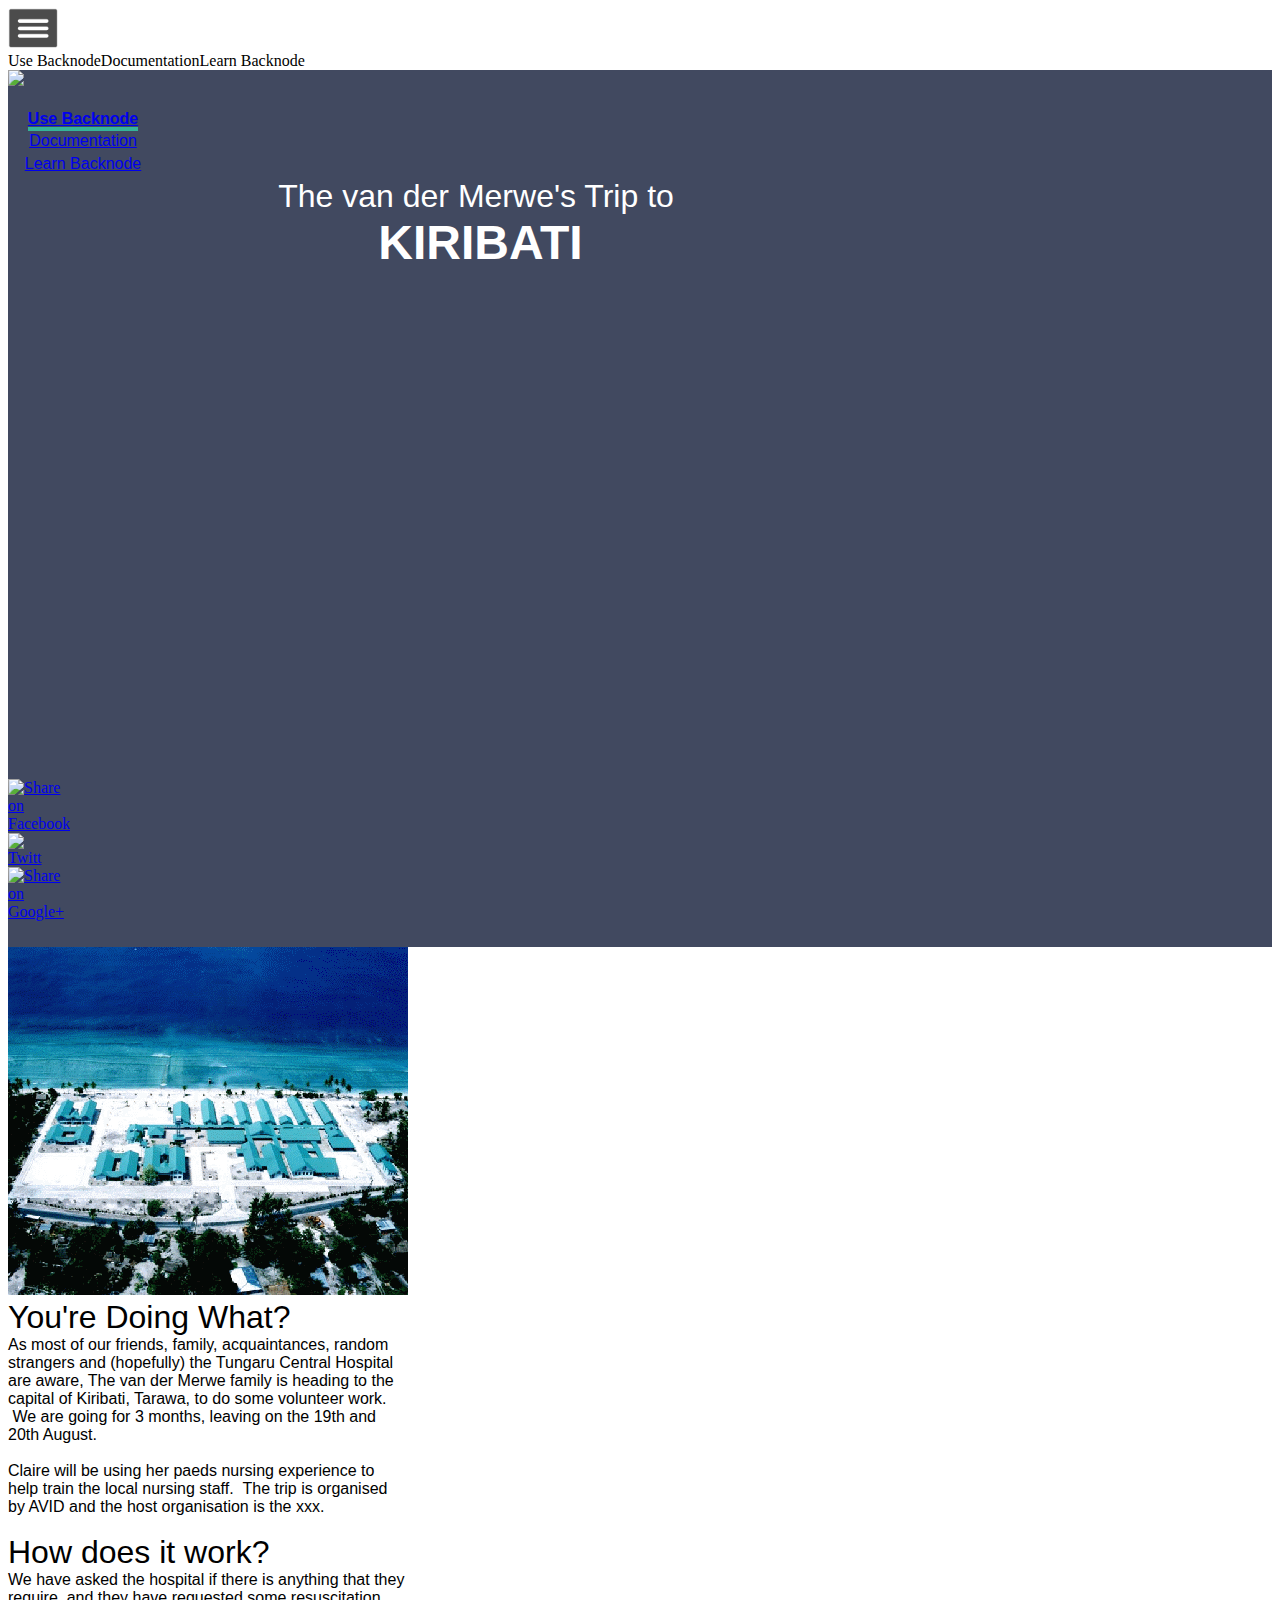
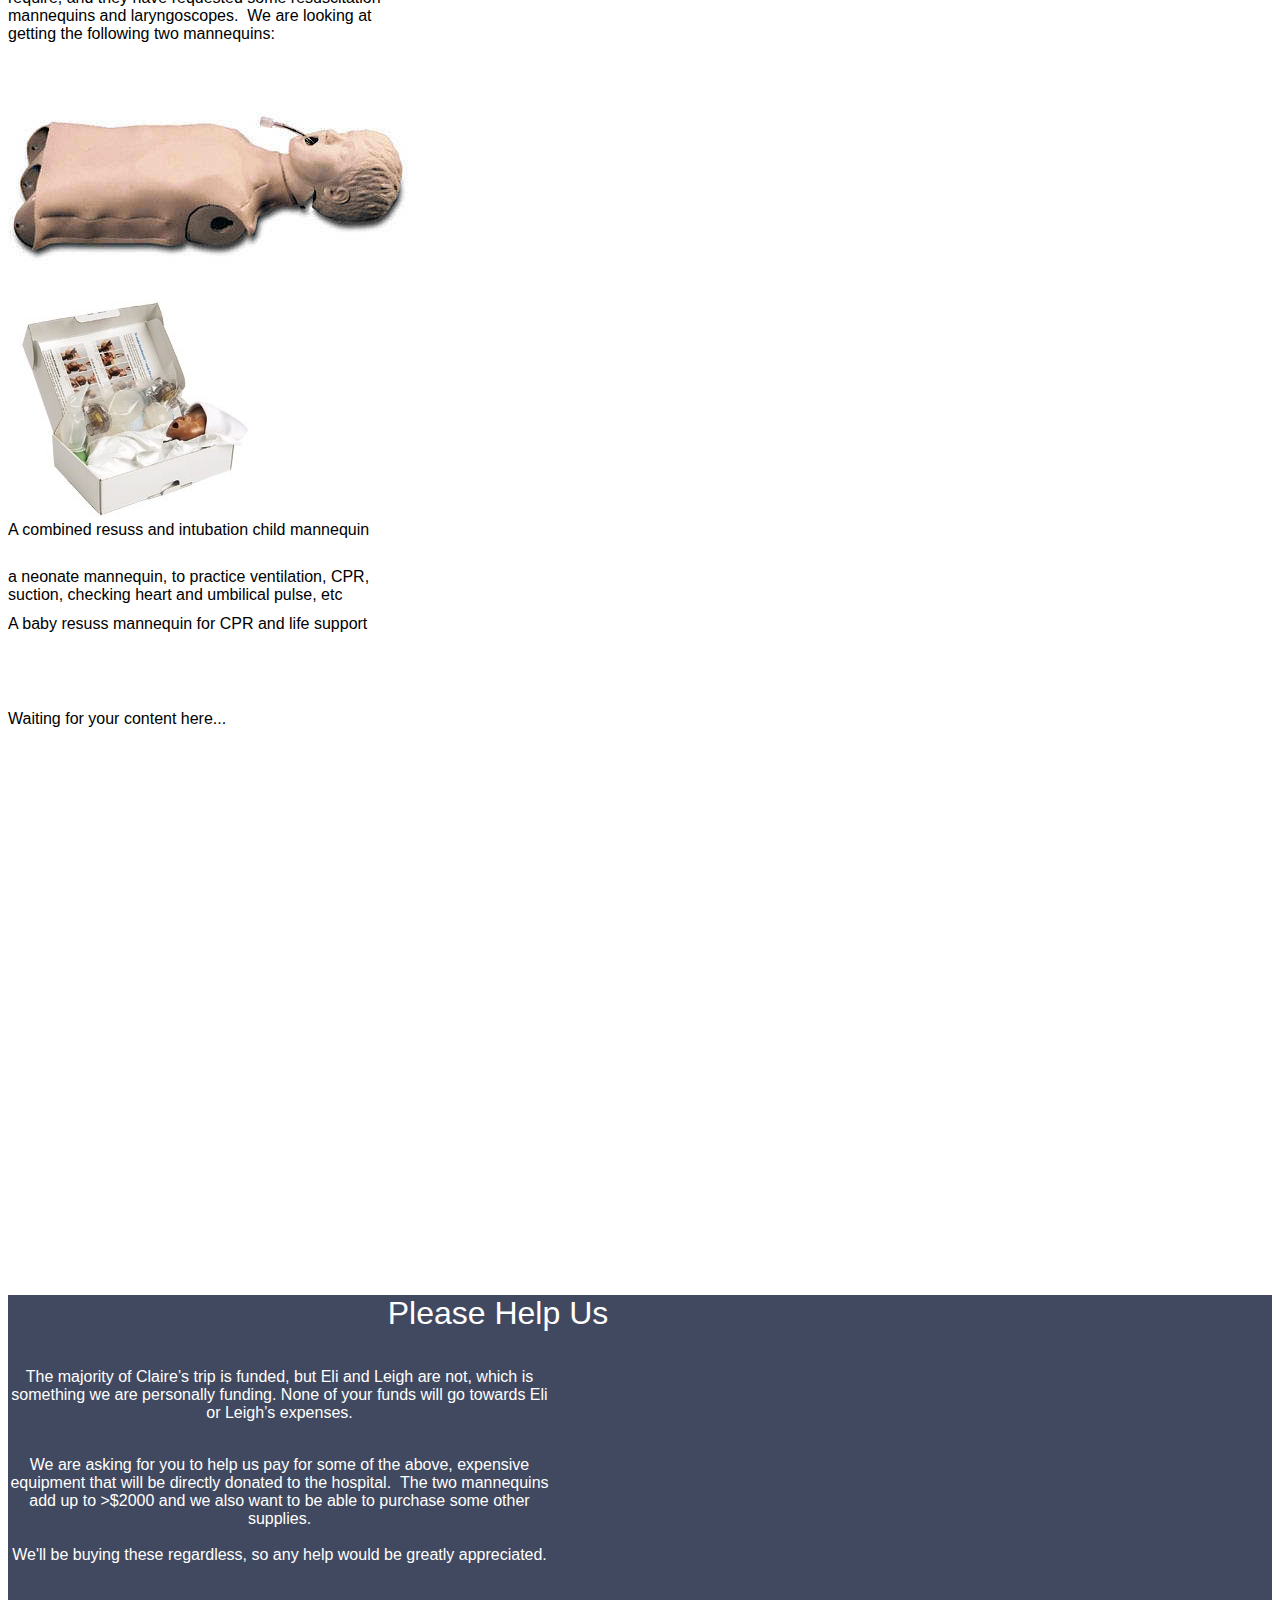
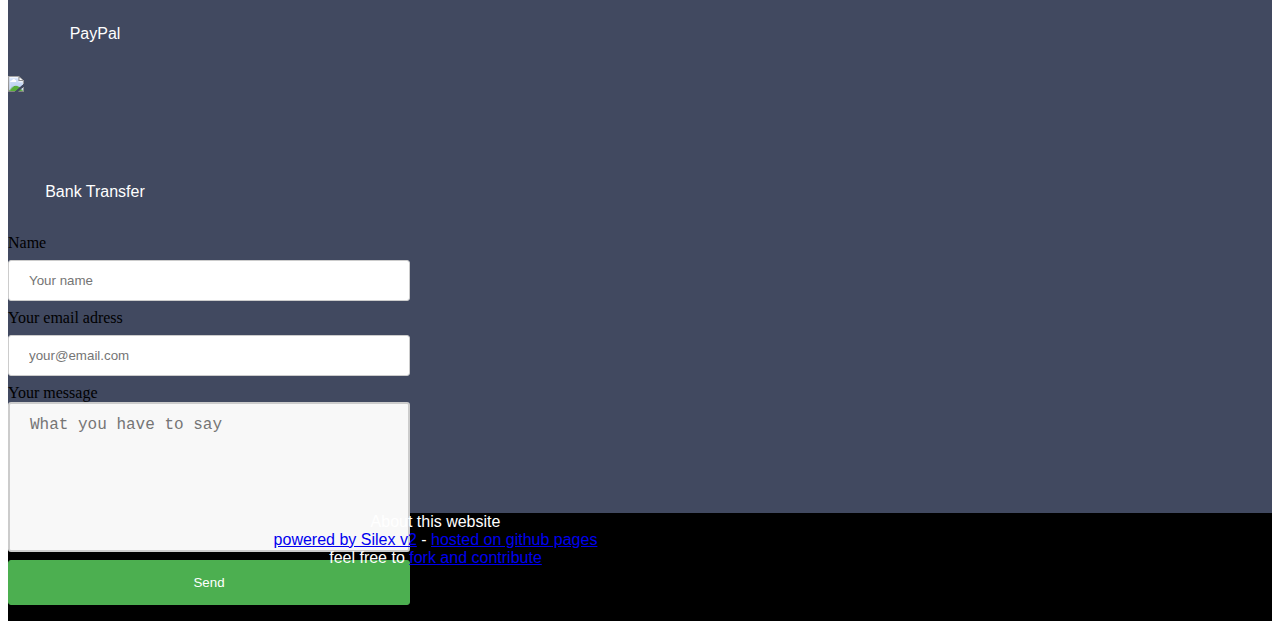
==== index.html @ 99e4c8b5 "Create index.html" ====
<!DOCTYPE html>
<html>

<head>
    <title>Backnode</title>
    <meta charset="UTF-8">
    <meta name="generator" content="Silex v2.2.7">
    <!-- leave this for stats -->
    <script type="text/javascript" src="//editor.silex.me/static/2.7/jquery.js" data-silex-static=""></script>
    <script type="text/javascript" src="//editor.silex.me/static/2.7/jquery-ui.js" data-silex-static=""></script>

    <script type="text/javascript" src="//editor.silex.me/static/2.7/pageable.js" data-silex-static=""></script>
    <script type="text/javascript" src="//editor.silex.me/static/2.7/front-end.js" data-silex-static=""></script>
    <!-- Normalize -->
    <link href="//editor.silex.me/static/2.7/normalize.css" rel="stylesheet" data-silex-static="">
    <!-- Silex style -->
    <link href="//editor.silex.me/static/2.7/front-end.css" rel="stylesheet" data-silex-static="">

    <style type="text/css" class="silex-style">
        /*
        	Here are the CSS styles of your website.
        
        	Bellow are some examples, like the styles which you can apply to your text in the text editor.
        
        	See this page for help on CSS
        	https://developer.mozilla.org/en-US/docs/Web/Guide/CSS/Getting_started
        
        	In the advanced "Apollo" mode, you will be able to add CSS classes to Silex elements,
        	and then apply a CSS style to it here.
        */
        /* define a style for Title, Headings and Normal texts */
        
        .title,
        .heading1,
        .heading2,
        .heading3,
        .normal {
            color: #666666;
            font-family: verdana, arial;
            margin: 0;
        }
        /* title style */
        
        .title {
            font-size: 45px;
        }
        /* special classes, dedicace to leo */
        
        body {
            padding: 0;
        }
        
        .editable-style.full-width {
            width: 2000px;
            left: 0;
        }
        
        .editable-style.centered {
            left: 50%;
            width: 980px;
            margin-left: -490px;
            position: absolute;
        }
        
        .editable-style.right-aligned {
            right: 0;
            left: auto;
        }
        
        .silex-runtime .editable-style.full-width {
            width: 100%;
        }
        /* website styles */
        
        .normal,
        .heading1 {
            font-weight: normal;
            color: white;
        }
        
        .heading2 {
            font-weight: normal;
            color: black;
            color: white;
        }
        
        .page-content .heading1 {
            font-size: 36px;
            font-family: sans-serif;
            color: #3D3D3D;
            font-weight: normal;
        }
        
        .page-content .normal {
            color: #818181;
        }
        /* NAV */
        
        .nav div {
            color: white;
            font-family: sans-serif;
            font-size: 16px;
            font-weight: normal;
        }
        
        .nav a.page-link-active {
            font-weight: bold;
            border-bottom: 4px solid #34b399;
        }
        /* override default links style */
        
        .editable-style.nav a:hover {
            text-decoration: initial;
        }
        /* prevent the body to have a margin on top in mobile version */
        
        body {
            padding-top: 0 !important;
        }
    </style>
    <script type="text/javascript" class="silex-script"></script>

    <style class="silex-inline-styles" type="text/css">
        .silex-id-1439555806958-90 {
            cursor: auto;
            background-color: rgb(255, 255, 255);
        }
        
        .silex-id-1484951384737-1 {
            top: 0px;
            left: 0px;
            background-image: url('../../../../../../../libs/templates/silex-templates/online-service/assets/background_header.jpg');
            background-position: center right;
            min-width: 945px;
            background-size: cover;
            background-repeat: no-repeat;
            background-color: rgba(65, 73, 96, 1);
            background-attachment: scroll;
        }
        
        .silex-id-1484951384736-0 {
            min-height: 693px;
            background-color: transparent;
            width: 945px;
            top: 15px;
            left: 654px;
        }
        
        @media only screen and (max-width: 480px),
        only screen and (max-device-width: 480px) {
            .silex-id-1484951384736-0 {
                min-height: 302px;
                top: 168px;
                left: 12px;
                width: 445px;
            }
        }
        
        .silex-id-1439555803858-60 {
            width: 945px;
            top: 26px;
            left: -1px;
            background-color: transparent;
            min-height: 47px;
        }
        
        .silex-id-1439555803976-61 {
            width: 298.605px;
            top: 2px;
            left: 3px;
            min-height: 40px;
        }
        
        .silex-id-1439555803757-59 {
            width: 150px;
            top: 15px;
            left: 471px;
            background-color: transparent;
            min-height: 22px;
        }
        
        .silex-id-1439555803655-58 {
            width: 150px;
            top: 15px;
            left: 636px;
            background-color: transparent;
            min-height: 23px;
        }
        
        .silex-id-1439555803551-57 {
            width: 150px;
            top: 15px;
            left: 794px;
            background-color: transparent;
            min-height: 23px;
        }
        
        .silex-id-1439555803032-54 {
            width: 945px;
            top: 253px;
            left: 0px;
            background-color: transparent;
            min-height: 87px;
        }
        
        @media only screen and (max-width: 480px),
        only screen and (max-device-width: 480px) {
            .silex-id-1439555803032-54 {
                top: 61px;
                left: 11px;
                width: 423px;
                min-height: 52px;
            }
        }
        
        .silex-id-1492777224370-7 {
            width: 46px;
            min-height: 168px;
            background-color: transparent;
            top: 217px;
            left: 0px;
        }
        
        @media only screen and (max-width: 480px),
        only screen and (max-device-width: 480px) {
            .silex-id-1492777224370-7 {
                top: 0px;
                left: 178px;
                width: 113px;
                min-height: 95px;
            }
        }
        
        .silex-id-1484951794946-5 {
            top: 591px;
            left: 0px;
            min-width: 945px;
        }
        
        @media only screen and (max-width: 480px),
        only screen and (max-device-width: 480px) {
            .silex-id-1484951794946-5 {
                top: 535px;
                left: 0px;
            }
        }
        
        .silex-id-1484951794946-4 {
            min-height: 1363px;
            background-color: transparent;
            top: 15px;
            left: 211px;
            width: 945px;
        }
        
        @media only screen and (max-width: 480px),
        only screen and (max-device-width: 480px) {
            .silex-id-1484951794946-4 {
                min-height: 1689px;
            }
        }
        
        .silex-id-1439555805416-75 {
            width: 400px;
            top: 60px;
            left: 464px;
            min-height: 348px;
        }
        
        @media only screen and (max-width: 480px),
        only screen and (max-device-width: 480px) {
            .silex-id-1439555805416-75 {
                top: 36px;
                left: 11px;
                width: 423px;
                min-height: 248px;
            }
        }
        
        .silex-id-1439555805723-78 {
            width: 400px;
            top: 145px;
            left: 46px;
            background-color: transparent;
            min-height: 178px;
        }
        
        @media only screen and (max-width: 480px),
        only screen and (max-device-width: 480px) {
            .silex-id-1439555805723-78 {
                top: 29px;
                left: 23px;
                width: 400px;
                min-height: 119px;
            }
        }
        
        .silex-id-1439555805211-73 {
            width: 400px;
            top: 480px;
            left: 475px;
            background-color: transparent;
            min-height: 146px;
        }
        
        .silex-id-1439555805314-74 {
            width: 255px;
            top: 664px;
            left: 140px;
            min-height: 137px;
        }
        
        @media only screen and (max-width: 480px),
        only screen and (max-device-width: 480px) {
            .silex-id-1439555805314-74 {
                top: 697px;
                left: 11px;
                width: 423px;
                min-height: 123px;
            }
        }
        
        .silex-id-1501820984664-0 {
            width: 228px;
            min-height: 190px;
            top: 828px;
            left: 152px;
        }
        
        .silex-id-1501821199536-1 {
            width: 405px;
            top: 709px;
            left: 444px;
            background-color: transparent;
            min-height: 47px;
        }
        
        .silex-id-1501821231009-2 {
            width: 405px;
            top: 865px;
            left: 443px;
            background-color: transparent;
            min-height: 47px;
        }
        
        .silex-id-1501821257103-3 {
            width: 405px;
            top: 1101px;
            left: 448px;
            background-color: transparent;
            min-height: 47px;
        }
        
        .silex-id-1484952760464-11 {
            min-height: 100px;
            top: 439px;
            left: 0px;
        }
        
        .silex-id-1484952760463-10 {
            min-height: 585px;
            background-color: transparent;
        }
        
        .silex-id-1484952775498-12 {
            min-height: 288px;
            width: 877px;
            top: 58px;
            left: 33px;
        }
        
        .silex-id-1484951945204-7 {
            top: 4107px;
            left: 0px;
            background-color: rgba(65, 73, 96, 1);
            min-width: 945px;
        }
        
        @media only screen and (max-width: 480px),
        only screen and (max-device-width: 480px) {
            .silex-id-1484951945204-7 {
                top: 2052px;
                left: 0px;
            }
        }
        
        .silex-id-1484951945204-6 {
            min-height: 756px;
            background-color: transparent;
            top: 15px;
            left: 211px;
            width: 945px;
        }
        
        @media only screen and (max-width: 480px),
        only screen and (max-device-width: 480px) {
            .silex-id-1484951945204-6 {
                min-height: 676px;
            }
        }
        
        .silex-id-1439555806543-86 {
            width: 980px;
            top: 32px;
            left: -17px;
            background-color: transparent;
            min-height: 57px;
        }
        
        .silex-id-1439555806441-85 {
            width: 543px;
            top: 101px;
            left: 392px;
            background-color: transparent;
            min-height: 241px;
        }
        
        .silex-id-1501821373659-4 {
            width: 174px;
            top: 142px;
            left: 19px;
            background-color: transparent;
            min-height: 51px;
        }
        
        .silex-id-1439555806236-83 {
            width: 91px;
            top: 121px;
            left: 259px;
            min-height: 91px;
        }
        
        .silex-id-1501821405808-5 {
            width: 174px;
            top: 308px;
            left: 24px;
            background-color: transparent;
            min-height: 51px;
        }
        
        .silex-id-1501821440241-6 {
            width: 402px;
            height: 279px;
            background-color: transparent;
            top: 387px;
            left: 391px;
        }
        
        .silex-id-1484952021004-9 {
            min-height: 100px;
            top: 4107px;
            left: 0px;
            background-color: rgba(0, 0, 0, 1);
        }
        
        .silex-id-1484952021003-8 {
            min-height: 108px;
            background-color: transparent;
        }
        
        .silex-id-1439555802805-52 {
            width: 855px;
            top: 24px;
            left: 45px;
            background-color: transparent;
            min-height: 55px;
        }
    </style>











    <script type="text/javascript" class="silex-json-styles">
        [{"desktop":{"silex-id-1439555806958-90":{"cursor":"auto","background-color":"rgb(255, 255, 255)"},"silex-id-1439555806749-88":{"width":"100px","top":"1698px","left":"0px","background-color":"rgb(65, 73, 96)","min-height":"501px"},"silex-id-1439555806648-87":{"width":"980px","top":"18px","left":"1002px","background-color":"transparent","min-height":"461px"},"silex-id-1439555806543-86":{"width":"980px","top":"32px","left":"-17px","background-color":"transparent","min-height":"57px"},"silex-id-1439555806441-85":{"width":"543px","top":"101px","left":"392px","background-color":"transparent","min-height":"241px"},"silex-id-1439555806236-83":{"width":"91px","top":"121px","left":"259px","min-height":"91px"},"silex-id-1439555805825-79":{"width":"980px","top":"468px","left":"510px","background-color":"transparent","min-height":"1193px"},"silex-id-1439555805723-78":{"width":"400px","top":"145px","left":"46px","background-color":"transparent","min-height":"178px"},"silex-id-1439555805416-75":{"width":"400px","top":"60px","left":"464px","min-height":"348px"},"silex-id-1439555805314-74":{"width":"255px","top":"664px","left":"140px","min-height":"137px"},"silex-id-1439555805211-73":{"width":"400px","top":"480px","left":"475px","background-color":"transparent","min-height":"146px"},"silex-id-1439555804395-65":{"width":"21px","top":"10px","left":"466px","opacity":"0.8","min-height":"19px"},"silex-id-1439555804293-64":{"width":"25px","top":"7px","left":"424px","opacity":"0.8","min-height":"25px"},"silex-id-1439555804192-63":{"width":"13.3333px","top":"9px","left":"386px","opacity":"0.8","min-height":"22px"},"silex-id-1439555803976-61":{"width":"298.605px","top":"2px","left":"3px","min-height":"40px"},"silex-id-1439555803858-60":{"width":"945px","top":"26px","left":"-1px","background-color":"transparent","min-height":"47px"},"silex-id-1439555803757-59":{"width":"150px","top":"15px","left":"471px","background-color":"transparent","min-height":"22px"},"silex-id-1439555803655-58":{"width":"150px","top":"15px","left":"636px","background-color":"transparent","min-height":"23px"},"silex-id-1439555803551-57":{"width":"150px","top":"15px","left":"794px","background-color":"transparent","min-height":"23px"},"silex-id-1439555803032-54":{"width":"945px","top":"253px","left":"0px","background-color":"transparent","min-height":"87px"},"silex-id-1439555802805-52":{"width":"855px","top":"24px","left":"45px","background-color":"transparent","min-height":"55px"},"silex-id-1484951384736-0":{"min-height":"693px","background-color":"transparent","width":"945px","top":"15px","left":"654px"},"silex-id-1484951384737-1":{"top":"0px","left":"0px","background-image":"url('../../../../../../../libs/templates/silex-templates/online-service/assets/background_header.jpg')","background-position":"center right","min-width":"945px","background-size":"cover","background-repeat":"no-repeat","background-color":"rgba(65,73,96,1)","background-attachment":"scroll"},"silex-id-1484951659147-2":{"min-height":"100px","background-color":"transparent"},"silex-id-1484951794946-4":{"min-height":"1363px","background-color":"transparent","top":"15px","left":"211px","width":"945px"},"silex-id-1484951794946-5":{"top":"591px","left":"0px","min-width":"945px"},"silex-id-1484951945204-6":{"min-height":"756px","background-color":"transparent","top":"15px","left":"211px","width":"945px"},"silex-id-1484951945204-7":{"top":"4107px","left":"0px","background-color":"rgba(65,73,96,1)","min-width":"945px"},"silex-id-1484952021003-8":{"min-height":"108px","background-color":"transparent"},"silex-id-1484952021004-9":{"min-height":"100px","top":"4107px","left":"0px","background-color":"rgba(0,0,0,1)"},"silex-id-1484952760463-10":{"min-height":"585px","background-color":"transparent"},"silex-id-1484952760464-11":{"min-height":"100px","top":"439px","left":"0px"},"silex-id-1484952775498-12":{"min-height":"288px","width":"877px","top":"58px","left":"33px"},"silex-id-1492777118376-4":{"width":"","background-color":"","min-height":"37px"},"silex-id-1492777224370-7":{"width":"46px","min-height":"168px","background-color":"transparent","top":"217px","left":"0px"},"silex-id-1501820984664-0":{"width":"228px","min-height":"190px","top":"828px","left":"152px"},"silex-id-1501821199536-1":{"width":"405px","top":"709px","left":"444px","background-color":"transparent","min-height":"47px"},"silex-id-1501821231009-2":{"width":"405px","top":"865px","left":"443px","background-color":"transparent","min-height":"47px"},"silex-id-1501821257103-3":{"width":"405px","top":"1101px","left":"448px","background-color":"transparent","min-height":"47px"},"silex-id-1501821373659-4":{"width":"174px","top":"142px","left":"19px","background-color":"transparent","min-height":"51px"},"silex-id-1501821405808-5":{"width":"174px","top":"308px","left":"24px","background-color":"transparent","min-height":"51px"},"silex-id-1501821440241-6":{"width":"402px","height":"279px","background-color":"transparent","top":"387px","left":"391px"}},"mobile":{"silex-id-1484951794946-5":{"top":"535px","left":"0px"},"silex-id-1484951794946-4":{"min-height":"1689px"},"silex-id-1439555805723-78":{"top":"29px","left":"23px","width":"400px","min-height":"119px"},"silex-id-1484951384736-0":{"min-height":"302px","top":"168px","left":"12px","width":"445px"},"silex-id-1439555803032-54":{"top":"61px","left":"11px","width":"423px","min-height":"52px"},"silex-id-1492777224370-7":{"top":"0px","left":"178px","width":"113px","min-height":"95px"},"silex-id-1484951384737-1":{"background-image":""},"silex-id-1439555805314-74":{"top":"697px","left":"11px","width":"423px","min-height":"123px"},"silex-id-1484951945204-7":{"top":"2052px","left":"0px"},"silex-id-1484951945204-6":{"min-height":"676px"},"silex-id-1439555805416-75":{"top":"36px","left":"11px","width":"423px","min-height":"248px"}},"componentData":{"silex-id-1492777224370-7":{"name":"share1","templateName":"share","networks":["Facebook","Twitter","Google+",""],"style":"Flat Web Icon Set - Inverted","description":"Your site description"},"silex-id-1501821440241-6":{"name":"form1","templateName":"form"}}}]
    </script>

    <meta name="publicationPath" content="/api/1.0/github/exec/put//silex-templates/wip/online-service">




    <meta name="website-width" content="945">
    <style type="text/css" class="silex-style-settings">
        .website-width {
            width: 945px;
        }
    </style>




    <meta name="viewport" content="width=device-width, initial-scale=1, maximum-scale=2.2" data-silex-viewport="">




















































    <style id="current-page-style">
        .page-use-backnode {
            display: inherit;
        }
    </style>
    <!-- Silex HEAD tag do not remove -->
    <!-- End of Silex HEAD tag do not remove -->
</head>

<body class="silex-id-1439555806958-90 enable-mobile silex-runtime" data-silex-type="container" data-silex-id="silex-id-1439555806958-90">

















    <div class="silex-pages">
        <div data-silex-type="image" data-silex-id="silex-id-hamburger-menu" class="menu-button editable-style silex-id-hamburger-menu image-element page-page-1 paged-element prevent-draggable prevent-resizable hide-on-mobile"><img alt="open mobile menu" src="[data-uri]"
                class="silex-element-content"></div><a id="page-use-backnode" data-silex-type="page" class="page-element page-link-active">Use Backnode</a><a class="page-element" data-silex-type="page" id="page-documentation">Documentation</a><a class="page-element"
            data-silex-type="page" id="page-learn-backnode">Learn Backnode</a></div>






    <div data-silex-type="container" class="prevent-draggable container-element editable-style silex-id-1484951384737-1 section-element" data-silex-id="silex-id-1484951384737-1">




        <div data-silex-type="container" class="editable-style silex-element-content website-width silex-id-1484951384736-0 silex-container-content container-element prevent-draggable" data-silex-id="silex-id-1484951384736-0">


            <div class="editable-style container-element nav silex-id-1439555803858-60 hide-on-mobile" data-silex-type="container" data-silex-id="silex-id-1439555803858-60">



                <div class="editable-style image-element silex-id-1439555803976-61 page-link-active" data-silex-type="image" data-silex-id="silex-id-1439555803976-61" data-silex-href="#!page-use-backnode"><img class="silex-element-content" src="../../../../../../../libs/templates/silex-templates/online-service/assets/logo.png">
                </div>
                <div class="editable-style text-element silex-id-1439555803757-59" data-silex-type="text" data-silex-id="silex-id-1439555803757-59">
                    <div class="silex-element-content normal">
                        <div style="text-align: center;"><a class="page-link-active" href="#!page-use-backnode">Use Backnode</a>
                        </div>
                    </div>
                </div>
                <div class="editable-style text-element silex-id-1439555803655-58" data-silex-type="text" data-silex-id="silex-id-1439555803655-58">
                    <div class="silex-element-content normal">
                        <div style="text-align: center;"><a class="" href="#!page-documentation">Documentation</a>
                            <br>
                        </div>
                    </div>
                </div>
                <div class="editable-style text-element silex-id-1439555803551-57" data-silex-type="text" data-silex-id="silex-id-1439555803551-57">
                    <div class="silex-element-content normal">
                        <div style="text-align: center;"><a class="" href="#!page-learn-backnode">Learn Backnode</a>
                        </div>
                    </div>
                </div>
            </div>

            <div class="editable-style text-element silex-id-1439555803032-54" data-silex-type="text" data-silex-id="silex-id-1439555803032-54">
                <div class="silex-element-content normal">
                    <h1 style="text-align: center;" class="heading1">The van der Merwe's Trip to&nbsp;</h1>
                    <h1 style="text-align: center;" class="heading1">
                        <font size="7"><b>KIRIBATI</b></font>
                    </h1>
                    <h1 style="text-align: center;" class="heading1"><br></h1>
                </div>
            </div>

        </div>
        <div data-silex-type="html" class="editable-style silex-id-1492777224370-7 html-element silex-component page-use-backnode paged-element" data-silex-id="silex-id-1492777224370-7">
            <div class="silex-element-content">
                <ul class="share-buttons" id="id_1495974873542_249">

                    <li>
                        <a href="https://www.facebook.com/sharer/sharer.php?u=//yoursite.com&amp;t=Your%20site%20title" title="Share on Facebook" target="_blank"><img alt="Share on Facebook" data-silex-static="" src="//editor.silex.me/static/2.7/simplesharingbuttons/flat_web_icon_set/inverted/Facebook.png"></a>
                    </li>


                    <li>
                        <a href="https://twitter.com/intent/tweet?source=//yoursite.com&amp;text=Your%20site%20title:%20//yoursite.com&amp;via=silexlabs" target="_blank" title="Share on Twitter"><img alt="Twitt" data-silex-static="" src="//editor.silex.me/static/2.7/simplesharingbuttons/flat_web_icon_set/inverted/Twitter.png"></a>
                    </li>


                    <li>
                        <a href="https://plus.google.com/share?url=http://yoursite.com" target="_blank" title="Share on Google+"><img alt="Share on Google+" data-silex-static="" src="//editor.silex.me/static/2.7/simplesharingbuttons/flat_web_icon_set/inverted/Google%2B.png"></a>
                    </li>









                </ul>

                <style type="text/css">
                    #id_1495974873542_249.share-buttons {
                        list-style: none;
                        padding: 0;
                    }
                    
                    #id_1495974873542_249.share-buttons li {
                        display: inline;
                    }
                    
                    #id_1495974873542_249.share-buttons .sr-only {
                        position: absolute;
                        clip: rect(1px 1px 1px 1px);
                        clip: rect(1px, 1px, 1px, 1px);
                        padding: 0;
                        border: 0;
                        height: 1px;
                        width: 1px;
                        overflow: hidden;
                    }
                </style>
            </div>
        </div>

    </div>
    <div data-silex-type="container" class="prevent-draggable container-element editable-style silex-id-1484951794946-5 section-element page-use-backnode paged-element" data-silex-id="silex-id-1484951794946-5">
        <div data-silex-type="container" class="editable-style silex-element-content website-width silex-id-1484951794946-4 silex-container-content container-element prevent-draggable" data-silex-id="silex-id-1484951794946-4">


            <div class="editable-style image-element silex-id-1439555805416-75" data-silex-type="image" data-silex-id="silex-id-1439555805416-75">
                <img src="images/kiribati%20hospital.gif" class="silex-element-content"></div>









            <div class="editable-style text-element silex-id-1439555805723-78" data-silex-type="text" data-silex-id="silex-id-1439555805723-78">
                <div class="silex-element-content normal">
                    <h3 class="heading3"></h3>
                    <h1 class="heading1">
                        <font color="#000000">You're Doing What?</font>
                    </h1>
                    <div>
                        <font color="#000000">As most of our friends, family, acquaintances, random strangers and (hopefully) the Tungaru Central Hospital are aware, The van der Merwe family is heading to the capital of Kiribati, Tarawa, to do some volunteer work. &nbsp;We
                            are going for 3 months, leaving on the 19th and 20th August.
                        </font>
                    </div>
                    <div>
                        <font color="#000000"><br></font>
                    </div>
                    <div>
                        <font color="#000000">Claire will be using her paeds nursing experience to help train the local nursing staff. &nbsp;The trip is organised by AVID and the host organisation is the xxx.&nbsp;</font>
                    </div>
                    <br>
                </div>
            </div>
            <div class="editable-style text-element silex-id-1439555805211-73" data-silex-type="text" data-silex-id="silex-id-1439555805211-73">
                <div class="silex-element-content normal">
                    <h1 class="heading1">
                        <font color="#000000">How does it work?</font>
                    </h1>
                    <font color="#000000">We have asked the hospital if there is anything that they require, and they have requested some resuscitation mannequins and laryngoscopes. &nbsp;We are looking at getting the following two mannequins:</font>
                </div>
            </div>
            <div class="editable-style image-element silex-id-1439555805314-74" data-silex-type="image" data-silex-id="silex-id-1439555805314-74">
                <img src="images/child%20mannequin.jpg" class="silex-element-content"></div>
            <div data-silex-type="image" class="editable-style silex-id-1501820984664-0 image-element" data-silex-id="silex-id-1501820984664-0"><img src="images/neonate.jpg" class="silex-element-content"></div>
            <div class="editable-style text-element silex-id-1501821199536-1" data-silex-type="text" data-silex-id="silex-id-1501821199536-1">
                <div class="silex-element-content normal">
                    <font color="#000000">A combined resuss and intubation child mannequin</font>
                    <h1 class="heading1"></h1>
                </div>
            </div>
            <div class="editable-style text-element silex-id-1501821231009-2" data-silex-type="text" data-silex-id="silex-id-1501821231009-2">
                <div class="silex-element-content normal">
                    <font color="#000000">a neonate mannequin, to practice ventilation, CPR, suction, checking heart and umbilical pulse, etc</font>
                    <h1 class="heading1"></h1>
                </div>
            </div>
            <div class="editable-style text-element silex-id-1501821257103-3" data-silex-type="text" data-silex-id="silex-id-1501821257103-3">
                <div class="silex-element-content normal">
                    <font color="#000000">A baby resuss mannequin for CPR and life support</font>
                    <h1 class="heading1"></h1>
                </div>
            </div>
        </div>
    </div>











    <div data-silex-type="container" class="prevent-draggable container-element editable-style silex-id-1484952760464-11 section-element page-documentation paged-element page-learn-backnode" data-silex-id="silex-id-1484952760464-11">
        <div data-silex-type="container" class="editable-style silex-element-content website-width silex-id-1484952760463-10 silex-container-content container-element prevent-draggable" data-silex-id="silex-id-1484952760463-10">
            <div data-silex-type="text" class="editable-style silex-id-1484952775498-12 text-element" data-silex-id="silex-id-1484952775498-12">
                <div class="silex-element-content normal">
                    <font color="#000000">Waiting for your content here...</font>
                </div>
            </div>
        </div>
    </div>




















    <div data-silex-type="container" class="prevent-draggable container-element editable-style silex-id-1484951945204-7 section-element" data-silex-id="silex-id-1484951945204-7">
        <div data-silex-type="container" class="editable-style silex-element-content website-width silex-id-1484951945204-6 silex-container-content container-element prevent-draggable" data-silex-id="silex-id-1484951945204-6">
            <div class="editable-style text-element silex-id-1439555806543-86" data-silex-type="text" data-silex-id="silex-id-1439555806543-86">
                <div class="silex-element-content normal">
                    <h1 style="text-align: center;" class="heading1">Please Help Us</h1>
                </div>
            </div>







            <div class="editable-style text-element silex-id-1439555806441-85" data-silex-type="text" data-silex-id="silex-id-1439555806441-85">
                <div class="silex-element-content normal">
                    <p style="text-align: center;">The majority of Claire’s trip is funded, but Eli and Leigh are not, which is something we are personally funding. None of your funds will go towards Eli or Leigh’s expenses.</p>
                    <p style="text-align: center;" class="normal"><br></p>
                    <p style="text-align: center;" class="normal">We are asking for you to help us pay for some of the above, expensive equipment that will be directly donated to the hospital. &nbsp;The two mannequins add up to &gt;$2000 and we also want to be able to purchase some other supplies.</p>
                    <p
                        style="text-align: center;" class="normal"><br></p>
                        <p style="text-align: center;" class="normal">We'll be buying these regardless, so any help would be greatly appreciated. &nbsp;</p>
                </div>
            </div>
            <div class="editable-style text-element silex-id-1501821373659-4 page-use-backnode paged-element" data-silex-type="text" data-silex-id="silex-id-1501821373659-4">
                <div class="silex-element-content normal">
                    <p style="text-align: center;">PayPal</p>
                </div>
            </div>
            <div class="editable-style image-element silex-id-1439555806236-83" data-silex-type="image" data-silex-id="silex-id-1439555806236-83"><img class="silex-element-content" src="../../../../../../../libs/templates/silex-templates/online-service/assets/picto1.png">
            </div>
            <div class="editable-style text-element silex-id-1501821405808-5 page-use-backnode paged-element" data-silex-type="text" data-silex-id="silex-id-1501821405808-5">
                <div class="silex-element-content normal">
                    <p style="text-align: center;">Bank Transfer</p>
                </div>
            </div>
            <div data-silex-type="html" class="editable-style silex-id-1501821440241-6 html-element silex-component silex-component-form silex-use-height-not-minheight page-use-backnode paged-element" data-silex-id="silex-id-1501821440241-6">
                <div class="silex-element-content">
                    <form id="id_1501821441436_318" action="https://formspree.io/your@email.com" method="POST">

                        <div>
                            <label for="field1">Name</label>
                            <input type="text" required="" id="field1" name="field1" placeholder="Your name">
                        </div>


                        <div>
                            <label for="field2">Your email adress</label>
                            <input type="text" required="" id="field2" name="field2" placeholder="your@email.com">
                        </div>


                        <div class="fill-vertical">
                            <label for="field3">Your message</label>
                            <textarea required="" id="field3" name="field3" placeholder="What you have to say"></textarea>
                        </div>

                        <input type="submit" value="Send">
                    </form>
                    <style>
                        #id_1501821441436_318 input[type=text],
                        select {
                            width: 100%;
                            padding: 12px 20px;
                            margin: 8px 0;
                            display: inline-block;
                            border: 1px solid #ccc;
                            border-radius: 3px;
                            box-sizing: border-box;
                        }
                        
                        #id_1501821441436_318 input[type=submit] {
                            width: 100%;
                            background-color: #4CAF50;
                            color: #FFFFFF;
                            padding: 14px 20px;
                            margin: 8px 0;
                            border: 1px solid #4CAF50;
                            border-radius: 3px;
                            cursor: pointer;
                        }
                        
                        #id_1501821441436_318 label {
                            color: #000000;
                        }
                        /* *************************** */
                        /* resize the 3rd field
   and fill the vertical space */
                        
                        #id_1501821441436_318 .fill-vertical {
                            flex: 1 1 auto;
                            display: flex;
                            flex-direction: column;
                        }
                        
                        #id_1501821441436_318 .fill-vertical textarea {
                            flex: 1 1 auto;
                            width: 100%;
                            height: 150px;
                            padding: 12px 20px;
                            box-sizing: border-box;
                            border: 2px solid #ccc;
                            border-radius: 3px;
                            background-color: #f8f8f8;
                            font-size: 16px;
                            resize: none;
                        }
                        /* ************************ */
                        
                        #id_1501821441436_318 {
                            border-radius: 3px;
                            display: flex;
                            flex-direction: column;
                            justify-content: space-between;
                            height: 100%;
                        }
                    </style>

                </div>
            </div>
        </div>
    </div>
    <div data-silex-type="container" class="prevent-draggable container-element editable-style silex-id-1484952021004-9 section-element" data-silex-id="silex-id-1484952021004-9">
        <div data-silex-type="container" class="editable-style silex-element-content website-width silex-id-1484952021003-8 silex-container-content container-element prevent-draggable" data-silex-id="silex-id-1484952021003-8">
            <div data-silex-type="text" class="editable-style text-element silex-id-1439555802805-52" data-silex-id="silex-id-1439555802805-52">
                <div class="silex-element-content normal">
                    <p class="normal"></p>
                    <div style="text-align: center;"><span style="color: rgb(255, 255, 255);">About this website</span>
                    </div>
                    <font color="#ffffff">
                        <div style="text-align: center;"><a href="//www.silex.me/">powered by Silex v2</a> - <a href="https://pages.github.com/">hosted on github pages</a></div>
                        <div style="text-align: center;">feel free to <a href="https://github.com/silexlabs/silex-templates/">fork and contribute</a></div>
                    </font>
                    <p class="normal"></p>
                </div>
            </div>
        </div>
    </div>

































</body>

</html>
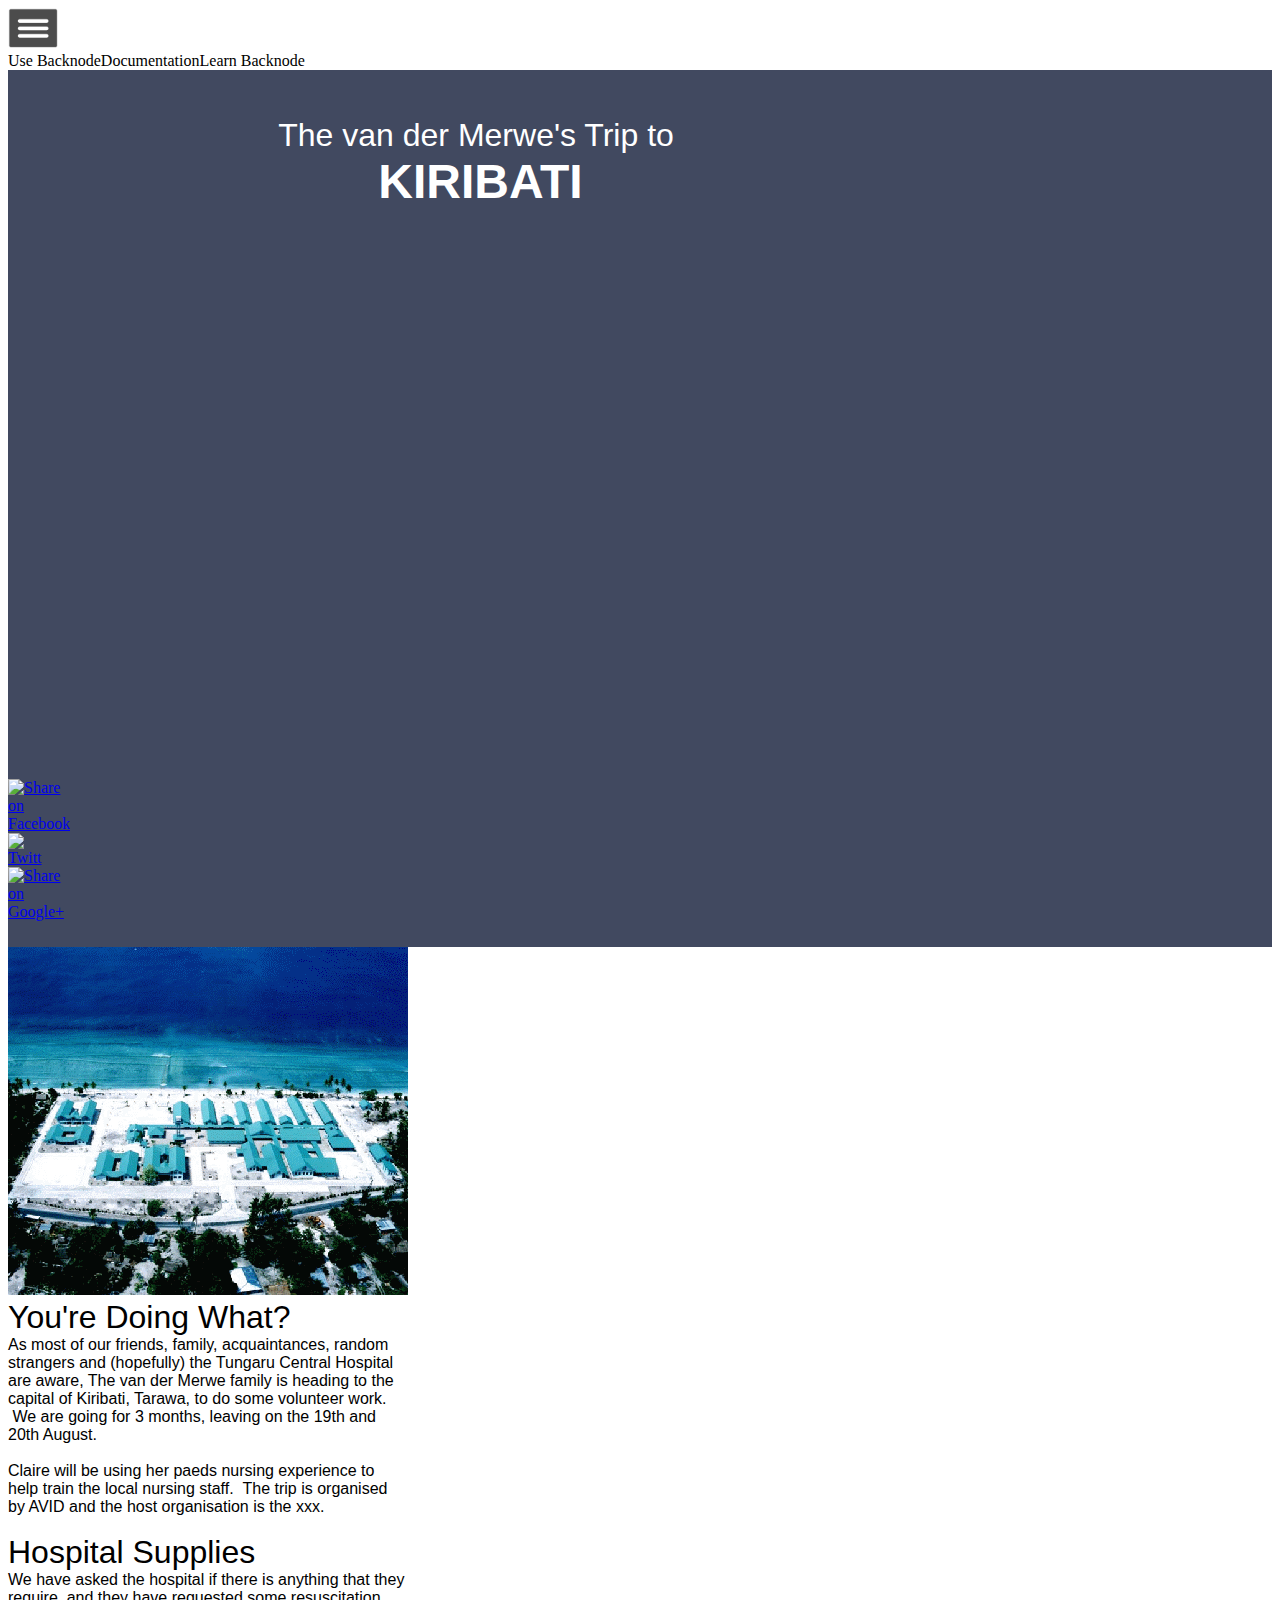
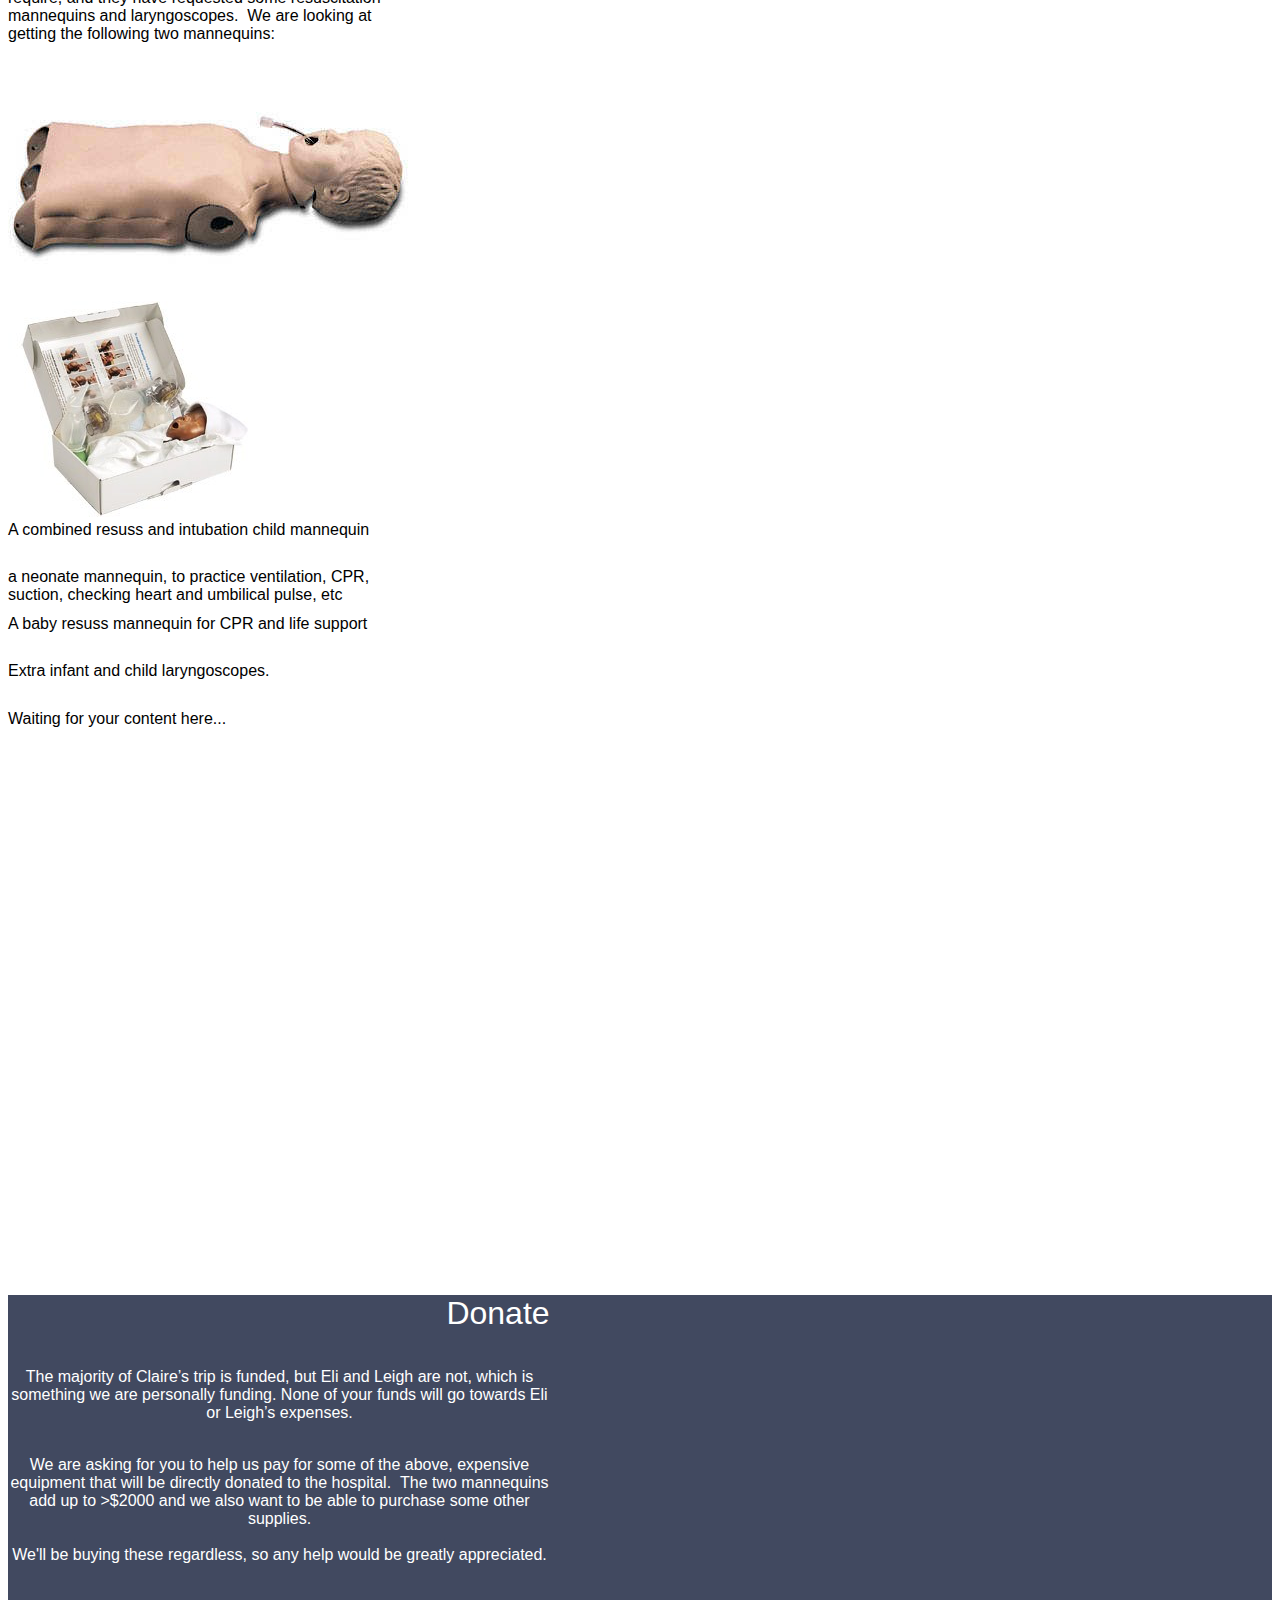
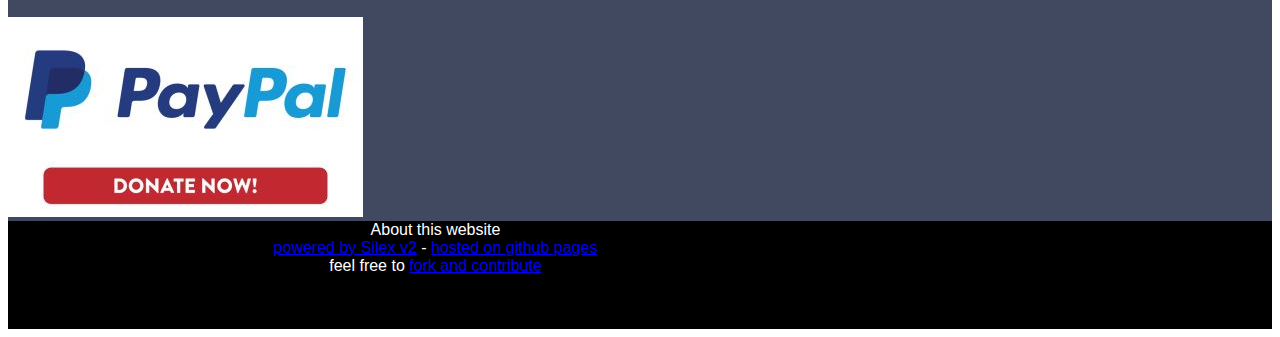
==== commit d26b0a81: "Create index.html" ====
--- a/index.html
+++ b/index.html
@@ -164,37 +164,6 @@
             min-height: 47px;
         }
         
-        .silex-id-1439555803976-61 {
-            width: 298.605px;
-            top: 2px;
-            left: 3px;
-            min-height: 40px;
-        }
-        
-        .silex-id-1439555803757-59 {
-            width: 150px;
-            top: 15px;
-            left: 471px;
-            background-color: transparent;
-            min-height: 22px;
-        }
-        
-        .silex-id-1439555803655-58 {
-            width: 150px;
-            top: 15px;
-            left: 636px;
-            background-color: transparent;
-            min-height: 23px;
-        }
-        
-        .silex-id-1439555803551-57 {
-            width: 150px;
-            top: 15px;
-            left: 794px;
-            background-color: transparent;
-            min-height: 23px;
-        }
-        
         .silex-id-1439555803032-54 {
             width: 945px;
             top: 253px;
@@ -351,6 +320,14 @@
             min-height: 47px;
         }
         
+        .silex-id-1501821742742-8 {
+            width: 405px;
+            top: 1239px;
+            left: 448px;
+            background-color: transparent;
+            min-height: 47px;
+        }
+        
         .silex-id-1484952760464-11 {
             min-height: 100px;
             top: 439px;
@@ -385,7 +362,7 @@
         }
         
         .silex-id-1484951945204-6 {
-            min-height: 756px;
+            min-height: 364px;
             background-color: transparent;
             top: 15px;
             left: 211px;
@@ -410,40 +387,16 @@
         .silex-id-1439555806441-85 {
             width: 543px;
             top: 101px;
-            left: 392px;
-            background-color: transparent;
-            min-height: 241px;
-        }
-        
-        .silex-id-1501821373659-4 {
-            width: 174px;
-            top: 142px;
-            left: 19px;
-            background-color: transparent;
-            min-height: 51px;
-        }
-        
-        .silex-id-1439555806236-83 {
-            width: 91px;
+            left: 385px;
+            background-color: transparent;
+            min-height: 249px;
+        }
+        
+        .silex-id-1501828871604-14 {
+            width: 355px;
+            min-height: 200px;
             top: 121px;
-            left: 259px;
-            min-height: 91px;
-        }
-        
-        .silex-id-1501821405808-5 {
-            width: 174px;
-            top: 308px;
-            left: 24px;
-            background-color: transparent;
-            min-height: 51px;
-        }
-        
-        .silex-id-1501821440241-6 {
-            width: 402px;
-            height: 279px;
-            background-color: transparent;
-            top: 387px;
-            left: 391px;
+            left: 22px;
         }
         
         .silex-id-1484952021004-9 {
@@ -478,7 +431,7 @@
 
 
     <script type="text/javascript" class="silex-json-styles">
-        [{"desktop":{"silex-id-1439555806958-90":{"cursor":"auto","background-color":"rgb(255, 255, 255)"},"silex-id-1439555806749-88":{"width":"100px","top":"1698px","left":"0px","background-color":"rgb(65, 73, 96)","min-height":"501px"},"silex-id-1439555806648-87":{"width":"980px","top":"18px","left":"1002px","background-color":"transparent","min-height":"461px"},"silex-id-1439555806543-86":{"width":"980px","top":"32px","left":"-17px","background-color":"transparent","min-height":"57px"},"silex-id-1439555806441-85":{"width":"543px","top":"101px","left":"392px","background-color":"transparent","min-height":"241px"},"silex-id-1439555806236-83":{"width":"91px","top":"121px","left":"259px","min-height":"91px"},"silex-id-1439555805825-79":{"width":"980px","top":"468px","left":"510px","background-color":"transparent","min-height":"1193px"},"silex-id-1439555805723-78":{"width":"400px","top":"145px","left":"46px","background-color":"transparent","min-height":"178px"},"silex-id-1439555805416-75":{"width":"400px","top":"60px","left":"464px","min-height":"348px"},"silex-id-1439555805314-74":{"width":"255px","top":"664px","left":"140px","min-height":"137px"},"silex-id-1439555805211-73":{"width":"400px","top":"480px","left":"475px","background-color":"transparent","min-height":"146px"},"silex-id-1439555804395-65":{"width":"21px","top":"10px","left":"466px","opacity":"0.8","min-height":"19px"},"silex-id-1439555804293-64":{"width":"25px","top":"7px","left":"424px","opacity":"0.8","min-height":"25px"},"silex-id-1439555804192-63":{"width":"13.3333px","top":"9px","left":"386px","opacity":"0.8","min-height":"22px"},"silex-id-1439555803976-61":{"width":"298.605px","top":"2px","left":"3px","min-height":"40px"},"silex-id-1439555803858-60":{"width":"945px","top":"26px","left":"-1px","background-color":"transparent","min-height":"47px"},"silex-id-1439555803757-59":{"width":"150px","top":"15px","left":"471px","background-color":"transparent","min-height":"22px"},"silex-id-1439555803655-58":{"width":"150px","top":"15px","left":"636px","background-color":"transparent","min-height":"23px"},"silex-id-1439555803551-57":{"width":"150px","top":"15px","left":"794px","background-color":"transparent","min-height":"23px"},"silex-id-1439555803032-54":{"width":"945px","top":"253px","left":"0px","background-color":"transparent","min-height":"87px"},"silex-id-1439555802805-52":{"width":"855px","top":"24px","left":"45px","background-color":"transparent","min-height":"55px"},"silex-id-1484951384736-0":{"min-height":"693px","background-color":"transparent","width":"945px","top":"15px","left":"654px"},"silex-id-1484951384737-1":{"top":"0px","left":"0px","background-image":"url('../../../../../../../libs/templates/silex-templates/online-service/assets/background_header.jpg')","background-position":"center right","min-width":"945px","background-size":"cover","background-repeat":"no-repeat","background-color":"rgba(65,73,96,1)","background-attachment":"scroll"},"silex-id-1484951659147-2":{"min-height":"100px","background-color":"transparent"},"silex-id-1484951794946-4":{"min-height":"1363px","background-color":"transparent","top":"15px","left":"211px","width":"945px"},"silex-id-1484951794946-5":{"top":"591px","left":"0px","min-width":"945px"},"silex-id-1484951945204-6":{"min-height":"756px","background-color":"transparent","top":"15px","left":"211px","width":"945px"},"silex-id-1484951945204-7":{"top":"4107px","left":"0px","background-color":"rgba(65,73,96,1)","min-width":"945px"},"silex-id-1484952021003-8":{"min-height":"108px","background-color":"transparent"},"silex-id-1484952021004-9":{"min-height":"100px","top":"4107px","left":"0px","background-color":"rgba(0,0,0,1)"},"silex-id-1484952760463-10":{"min-height":"585px","background-color":"transparent"},"silex-id-1484952760464-11":{"min-height":"100px","top":"439px","left":"0px"},"silex-id-1484952775498-12":{"min-height":"288px","width":"877px","top":"58px","left":"33px"},"silex-id-1492777118376-4":{"width":"","background-color":"","min-height":"37px"},"silex-id-1492777224370-7":{"width":"46px","min-height":"168px","background-color":"transparent","top":"217px","left":"0px"},"silex-id-1501820984664-0":{"width":"228px","min-height":"190px","top":"828px","left":"152px"},"silex-id-1501821199536-1":{"width":"405px","top":"709px","left":"444px","background-color":"transparent","min-height":"47px"},"silex-id-1501821231009-2":{"width":"405px","top":"865px","left":"443px","background-color":"transparent","min-height":"47px"},"silex-id-1501821257103-3":{"width":"405px","top":"1101px","left":"448px","background-color":"transparent","min-height":"47px"},"silex-id-1501821373659-4":{"width":"174px","top":"142px","left":"19px","background-color":"transparent","min-height":"51px"},"silex-id-1501821405808-5":{"width":"174px","top":"308px","left":"24px","background-color":"transparent","min-height":"51px"},"silex-id-1501821440241-6":{"width":"402px","height":"279px","background-color":"transparent","top":"387px","left":"391px"}},"mobile":{"silex-id-1484951794946-5":{"top":"535px","left":"0px"},"silex-id-1484951794946-4":{"min-height":"1689px"},"silex-id-1439555805723-78":{"top":"29px","left":"23px","width":"400px","min-height":"119px"},"silex-id-1484951384736-0":{"min-height":"302px","top":"168px","left":"12px","width":"445px"},"silex-id-1439555803032-54":{"top":"61px","left":"11px","width":"423px","min-height":"52px"},"silex-id-1492777224370-7":{"top":"0px","left":"178px","width":"113px","min-height":"95px"},"silex-id-1484951384737-1":{"background-image":""},"silex-id-1439555805314-74":{"top":"697px","left":"11px","width":"423px","min-height":"123px"},"silex-id-1484951945204-7":{"top":"2052px","left":"0px"},"silex-id-1484951945204-6":{"min-height":"676px"},"silex-id-1439555805416-75":{"top":"36px","left":"11px","width":"423px","min-height":"248px"}},"componentData":{"silex-id-1492777224370-7":{"name":"share1","templateName":"share","networks":["Facebook","Twitter","Google+",""],"style":"Flat Web Icon Set - Inverted","description":"Your site description"},"silex-id-1501821440241-6":{"name":"form1","templateName":"form"}}}]
+        [{"desktop":{"silex-id-1439555806958-90":{"cursor":"auto","background-color":"rgb(255, 255, 255)"},"silex-id-1439555806749-88":{"width":"100px","top":"1698px","left":"0px","background-color":"rgb(65, 73, 96)","min-height":"501px"},"silex-id-1439555806648-87":{"width":"980px","top":"18px","left":"1002px","background-color":"transparent","min-height":"461px"},"silex-id-1439555806543-86":{"width":"980px","top":"32px","left":"-17px","background-color":"transparent","min-height":"57px"},"silex-id-1439555806441-85":{"width":"543px","top":"101px","left":"385px","background-color":"transparent","min-height":"241px"},"silex-id-1439555805825-79":{"width":"980px","top":"468px","left":"510px","background-color":"transparent","min-height":"1193px"},"silex-id-1439555805723-78":{"width":"400px","top":"145px","left":"46px","background-color":"transparent","min-height":"178px"},"silex-id-1439555805416-75":{"width":"400px","top":"60px","left":"464px","min-height":"348px"},"silex-id-1439555805314-74":{"width":"255px","top":"664px","left":"140px","min-height":"137px"},"silex-id-1439555805211-73":{"width":"400px","top":"480px","left":"475px","background-color":"transparent","min-height":"146px"},"silex-id-1439555804395-65":{"width":"21px","top":"10px","left":"466px","opacity":"0.8","min-height":"19px"},"silex-id-1439555804293-64":{"width":"25px","top":"7px","left":"424px","opacity":"0.8","min-height":"25px"},"silex-id-1439555804192-63":{"width":"13.3333px","top":"9px","left":"386px","opacity":"0.8","min-height":"22px"},"silex-id-1439555803858-60":{"width":"945px","top":"26px","left":"-1px","background-color":"transparent","min-height":"47px"},"silex-id-1439555803032-54":{"width":"945px","top":"253px","left":"0px","background-color":"transparent","min-height":"87px"},"silex-id-1439555802805-52":{"width":"855px","top":"24px","left":"45px","background-color":"transparent","min-height":"55px"},"silex-id-1484951384736-0":{"min-height":"693px","background-color":"transparent","width":"945px","top":"15px","left":"654px"},"silex-id-1484951384737-1":{"top":"0px","left":"0px","background-image":"url('../../../../../../../libs/templates/silex-templates/online-service/assets/background_header.jpg')","background-position":"center right","min-width":"945px","background-size":"cover","background-repeat":"no-repeat","background-color":"rgba(65,73,96,1)","background-attachment":"scroll"},"silex-id-1484951659147-2":{"min-height":"100px","background-color":"transparent"},"silex-id-1484951794946-4":{"min-height":"1363px","background-color":"transparent","top":"15px","left":"211px","width":"945px"},"silex-id-1484951794946-5":{"top":"591px","left":"0px","min-width":"945px"},"silex-id-1484951945204-6":{"min-height":"364px","background-color":"transparent","top":"15px","left":"211px","width":"945px"},"silex-id-1484951945204-7":{"top":"4107px","left":"0px","background-color":"rgba(65,73,96,1)","min-width":"945px"},"silex-id-1484952021003-8":{"min-height":"108px","background-color":"transparent"},"silex-id-1484952021004-9":{"min-height":"100px","top":"4107px","left":"0px","background-color":"rgba(0,0,0,1)"},"silex-id-1484952760463-10":{"min-height":"585px","background-color":"transparent"},"silex-id-1484952760464-11":{"min-height":"100px","top":"439px","left":"0px"},"silex-id-1484952775498-12":{"min-height":"288px","width":"877px","top":"58px","left":"33px"},"silex-id-1492777118376-4":{"width":"","background-color":"","min-height":"37px"},"silex-id-1492777224370-7":{"width":"46px","min-height":"168px","background-color":"transparent","top":"217px","left":"0px"},"silex-id-1501820984664-0":{"width":"228px","min-height":"190px","top":"828px","left":"152px"},"silex-id-1501821199536-1":{"width":"405px","top":"709px","left":"444px","background-color":"transparent","min-height":"47px"},"silex-id-1501821231009-2":{"width":"405px","top":"865px","left":"443px","background-color":"transparent","min-height":"47px"},"silex-id-1501821257103-3":{"width":"405px","top":"1101px","left":"448px","background-color":"transparent","min-height":"47px"},"silex-id-1501821742742-8":{"width":"405px","top":"1239px","left":"448px","background-color":"transparent","min-height":"47px"},"silex-id-1501828871604-14":{"width":"355px","min-height":"200px","top":"121px","left":"22px"}},"mobile":{"silex-id-1484951794946-5":{"top":"535px","left":"0px"},"silex-id-1484951794946-4":{"min-height":"1689px"},"silex-id-1439555805723-78":{"top":"29px","left":"23px","width":"400px","min-height":"119px"},"silex-id-1484951384736-0":{"min-height":"302px","top":"168px","left":"12px","width":"445px"},"silex-id-1439555803032-54":{"top":"61px","left":"11px","width":"423px","min-height":"52px"},"silex-id-1492777224370-7":{"top":"0px","left":"178px","width":"113px","min-height":"95px"},"silex-id-1484951384737-1":{"background-image":""},"silex-id-1439555805314-74":{"top":"697px","left":"11px","width":"423px","min-height":"123px"},"silex-id-1484951945204-7":{"top":"2052px","left":"0px"},"silex-id-1484951945204-6":{"min-height":"676px"},"silex-id-1439555805416-75":{"top":"36px","left":"11px","width":"423px","min-height":"248px"}},"componentData":{"silex-id-1492777224370-7":{"name":"share1","templateName":"share","networks":["Facebook","Twitter","Google+",""],"style":"Flat Web Icon Set - Inverted","description":"Your site description"}}}]
     </script>
 
     <meta name="publicationPath" content="/api/1.0/github/exec/put//silex-templates/wip/online-service">
@@ -586,6 +539,7 @@
 
 
 
+
     <div data-silex-type="container" class="prevent-draggable container-element editable-style silex-id-1484951384737-1 section-element" data-silex-id="silex-id-1484951384737-1">
 
 
@@ -598,27 +552,10 @@
 
 
 
-                <div class="editable-style image-element silex-id-1439555803976-61 page-link-active" data-silex-type="image" data-silex-id="silex-id-1439555803976-61" data-silex-href="#!page-use-backnode"><img class="silex-element-content" src="../../../../../../../libs/templates/silex-templates/online-service/assets/logo.png">
-                </div>
-                <div class="editable-style text-element silex-id-1439555803757-59" data-silex-type="text" data-silex-id="silex-id-1439555803757-59">
-                    <div class="silex-element-content normal">
-                        <div style="text-align: center;"><a class="page-link-active" href="#!page-use-backnode">Use Backnode</a>
-                        </div>
-                    </div>
-                </div>
-                <div class="editable-style text-element silex-id-1439555803655-58" data-silex-type="text" data-silex-id="silex-id-1439555803655-58">
-                    <div class="silex-element-content normal">
-                        <div style="text-align: center;"><a class="" href="#!page-documentation">Documentation</a>
-                            <br>
-                        </div>
-                    </div>
-                </div>
-                <div class="editable-style text-element silex-id-1439555803551-57" data-silex-type="text" data-silex-id="silex-id-1439555803551-57">
-                    <div class="silex-element-content normal">
-                        <div style="text-align: center;"><a class="" href="#!page-learn-backnode">Learn Backnode</a>
-                        </div>
-                    </div>
-                </div>
+
+
+
+
             </div>
 
             <div class="editable-style text-element silex-id-1439555803032-54" data-silex-type="text" data-silex-id="silex-id-1439555803032-54">
@@ -723,7 +660,7 @@
             <div class="editable-style text-element silex-id-1439555805211-73" data-silex-type="text" data-silex-id="silex-id-1439555805211-73">
                 <div class="silex-element-content normal">
                     <h1 class="heading1">
-                        <font color="#000000">How does it work?</font>
+                        <font color="#000000">Hospital Supplies</font>
                     </h1>
                     <font color="#000000">We have asked the hospital if there is anything that they require, and they have requested some resuscitation mannequins and laryngoscopes. &nbsp;We are looking at getting the following two mannequins:</font>
                 </div>
@@ -749,6 +686,12 @@
                     <h1 class="heading1"></h1>
                 </div>
             </div>
+            <div class="editable-style text-element silex-id-1501821742742-8" data-silex-type="text" data-silex-id="silex-id-1501821742742-8">
+                <div class="silex-element-content normal">
+                    <font color="#000000">Extra infant and child laryngoscopes.</font>
+                    <h1 class="heading1"></h1>
+                </div>
+            </div>
         </div>
     </div>
 
@@ -795,7 +738,7 @@
         <div data-silex-type="container" class="editable-style silex-element-content website-width silex-id-1484951945204-6 silex-container-content container-element prevent-draggable" data-silex-id="silex-id-1484951945204-6">
             <div class="editable-style text-element silex-id-1439555806543-86" data-silex-type="text" data-silex-id="silex-id-1439555806543-86">
                 <div class="silex-element-content normal">
-                    <h1 style="text-align: center;" class="heading1">Please Help Us</h1>
+                    <h1 style="text-align: center;" class="heading1">Donate</h1>
                 </div>
             </div>
 
@@ -815,102 +758,7 @@
                         <p style="text-align: center;" class="normal">We'll be buying these regardless, so any help would be greatly appreciated. &nbsp;</p>
                 </div>
             </div>
-            <div class="editable-style text-element silex-id-1501821373659-4 page-use-backnode paged-element" data-silex-type="text" data-silex-id="silex-id-1501821373659-4">
-                <div class="silex-element-content normal">
-                    <p style="text-align: center;">PayPal</p>
-                </div>
-            </div>
-            <div class="editable-style image-element silex-id-1439555806236-83" data-silex-type="image" data-silex-id="silex-id-1439555806236-83"><img class="silex-element-content" src="../../../../../../../libs/templates/silex-templates/online-service/assets/picto1.png">
-            </div>
-            <div class="editable-style text-element silex-id-1501821405808-5 page-use-backnode paged-element" data-silex-type="text" data-silex-id="silex-id-1501821405808-5">
-                <div class="silex-element-content normal">
-                    <p style="text-align: center;">Bank Transfer</p>
-                </div>
-            </div>
-            <div data-silex-type="html" class="editable-style silex-id-1501821440241-6 html-element silex-component silex-component-form silex-use-height-not-minheight page-use-backnode paged-element" data-silex-id="silex-id-1501821440241-6">
-                <div class="silex-element-content">
-                    <form id="id_1501821441436_318" action="https://formspree.io/your@email.com" method="POST">
-
-                        <div>
-                            <label for="field1">Name</label>
-                            <input type="text" required="" id="field1" name="field1" placeholder="Your name">
-                        </div>
-
-
-                        <div>
-                            <label for="field2">Your email adress</label>
-                            <input type="text" required="" id="field2" name="field2" placeholder="your@email.com">
-                        </div>
-
-
-                        <div class="fill-vertical">
-                            <label for="field3">Your message</label>
-                            <textarea required="" id="field3" name="field3" placeholder="What you have to say"></textarea>
-                        </div>
-
-                        <input type="submit" value="Send">
-                    </form>
-                    <style>
-                        #id_1501821441436_318 input[type=text],
-                        select {
-                            width: 100%;
-                            padding: 12px 20px;
-                            margin: 8px 0;
-                            display: inline-block;
-                            border: 1px solid #ccc;
-                            border-radius: 3px;
-                            box-sizing: border-box;
-                        }
-                        
-                        #id_1501821441436_318 input[type=submit] {
-                            width: 100%;
-                            background-color: #4CAF50;
-                            color: #FFFFFF;
-                            padding: 14px 20px;
-                            margin: 8px 0;
-                            border: 1px solid #4CAF50;
-                            border-radius: 3px;
-                            cursor: pointer;
-                        }
-                        
-                        #id_1501821441436_318 label {
-                            color: #000000;
-                        }
-                        /* *************************** */
-                        /* resize the 3rd field
-   and fill the vertical space */
-                        
-                        #id_1501821441436_318 .fill-vertical {
-                            flex: 1 1 auto;
-                            display: flex;
-                            flex-direction: column;
-                        }
-                        
-                        #id_1501821441436_318 .fill-vertical textarea {
-                            flex: 1 1 auto;
-                            width: 100%;
-                            height: 150px;
-                            padding: 12px 20px;
-                            box-sizing: border-box;
-                            border: 2px solid #ccc;
-                            border-radius: 3px;
-                            background-color: #f8f8f8;
-                            font-size: 16px;
-                            resize: none;
-                        }
-                        /* ************************ */
-                        
-                        #id_1501821441436_318 {
-                            border-radius: 3px;
-                            display: flex;
-                            flex-direction: column;
-                            justify-content: space-between;
-                            height: 100%;
-                        }
-                    </style>
-
-                </div>
-            </div>
+            <div data-silex-type="image" class="editable-style silex-id-1501828871604-14 image-element page-use-backnode paged-element" data-silex-id="silex-id-1501828871604-14"><img src="images/paypal%20donate_sm.jpg" class="silex-element-content"></div>
         </div>
     </div>
     <div data-silex-type="container" class="prevent-draggable container-element editable-style silex-id-1484952021004-9 section-element" data-silex-id="silex-id-1484952021004-9">
